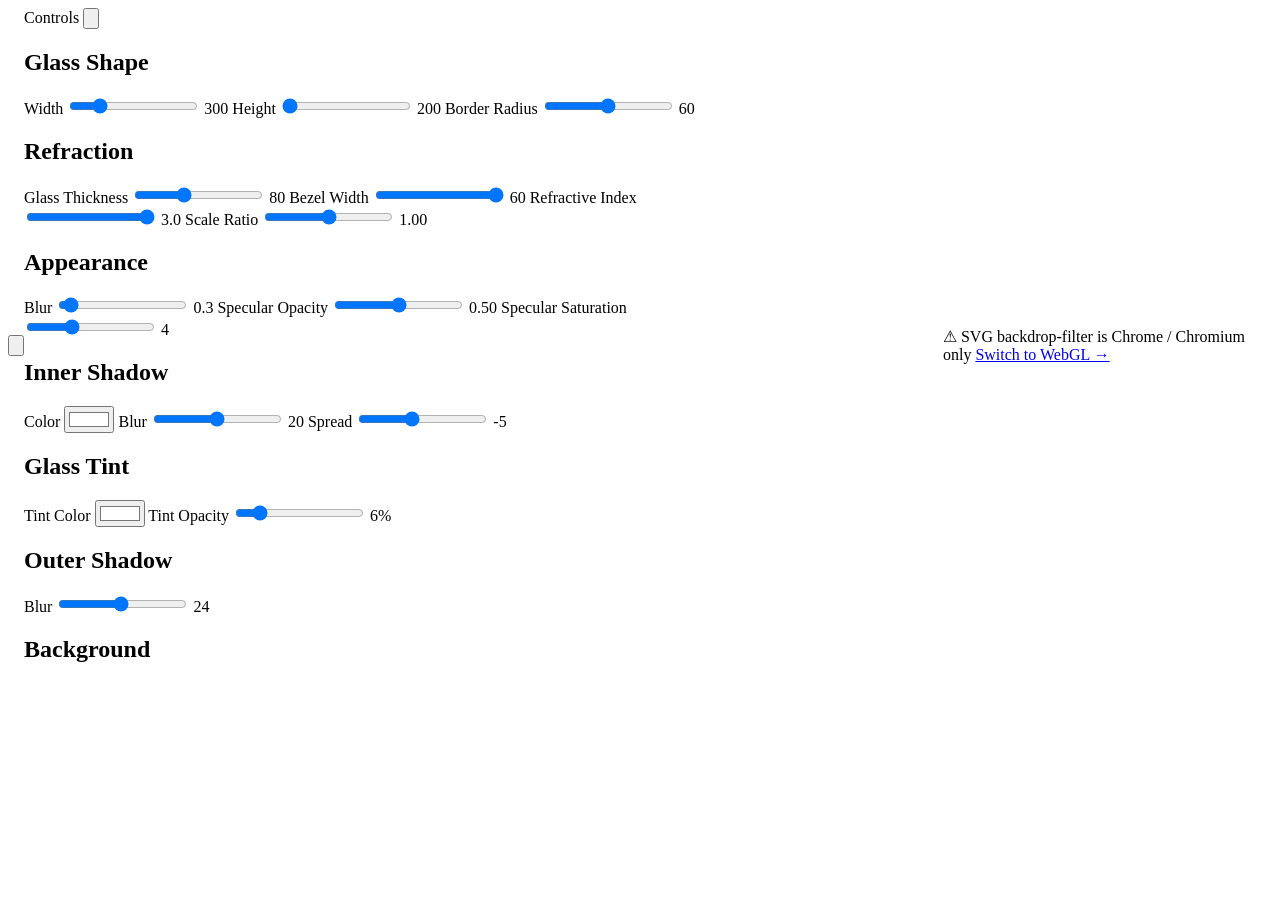
==== liquid-glass.html @ cb6c26cd "first commit" ====
<!doctype html>
<html lang="en">

<head>
    <meta charset="UTF-8" />
    <meta name="viewport" content="width=device-width, initial-scale=1, maximum-scale=1, user-scalable=no" />
    <title>Liquid Glass For the Web</title>
    <link rel="stylesheet" href="./index.css" />
    <style>
        body {
            display: flex;
            align-items: center;
            justify-content: center;
            font-weight: 300;
            position: relative;
        }
    </style>
</head>

<body>
    <button class="panel-toggle" id="panel-toggle" aria-label="Toggle controls">
        <svg xmlns="http://www.w3.org/2000/svg" viewBox="0 0 24 24" fill="none" stroke="currentColor" stroke-width="2"
            stroke-linecap="round" stroke-linejoin="round">
            <line x1="4" y1="21" x2="4" y2="14" />
            <line x1="4" y1="10" x2="4" y2="3" />
            <line x1="12" y1="21" x2="12" y2="12" />
            <line x1="12" y1="8" x2="12" y2="3" />
            <line x1="20" y1="21" x2="20" y2="16" />
            <line x1="20" y1="12" x2="20" y2="3" />
            <line x1="1" y1="14" x2="7" y2="14" />
            <line x1="9" y1="8" x2="15" y2="8" />
            <line x1="17" y1="16" x2="23" y2="16" />
        </svg>
    </button>

    <div id="controls">
        <div class="controls-header">
            <span class="controls-title">Controls</span>
            <button class="close-btn" id="panel-close" aria-label="Close">
                <svg viewBox="0 0 24 24" fill="none" stroke="currentColor" stroke-width="2.5" stroke-linecap="round">
                    <line x1="6" y1="6" x2="18" y2="18" />
                    <line x1="18" y1="6" x2="6" y2="18" />
                </svg>
            </button>
        </div>
        <div class="controls-scroll">
            <h2>Glass Shape</h2>
            <label>Width
                <input type="range" id="glass-width" min="200" max="700" value="300" />
                <span class="value-display" id="glass-width-val">300</span>
            </label>
            <label>Height
                <input type="range" id="glass-height" min="200" max="800" value="200" />
                <span class="value-display" id="glass-height-val">200</span>
            </label>
            <label>Border Radius
                <input type="range" id="border-radius" min="20" max="100" value="60" />
                <span class="value-display" id="border-radius-val">60</span>
            </label>
            <label style="display: none">Shape:
                <select id="surface-fn">
                    <option value="convex_squircle" selected>
                        Convex Squircle
                    </option>
                    <option value="lip">Lip</option>
                </select>
            </label>

            <h2>Refraction</h2>
            <label>Glass Thickness
                <input type="range" id="glass-thickness" min="10" max="200" value="80" />
                <span class="value-display" id="glass-thickness-val">80</span>
            </label>
            <label>Bezel Width
                <input type="range" id="bezel-width" min="2" max="60" value="60" />
                <span class="value-display" id="bezel-width-val">60</span>
            </label>
            <label>Refractive Index
                <input type="range" id="refractive-index" min="1.0" max="3.0" step="0.05" value="3.0" />
                <span class="value-display" id="refractive-index-val">3.0</span>
            </label>
            <label>Scale Ratio
                <input type="range" id="scale-ratio" min="0.0" max="2.0" step="0.05" value="1.0" />
                <span class="value-display" id="scale-ratio-val">1.00</span>
            </label>

            <h2>Appearance</h2>
            <label>Blur
                <input type="range" id="blur-amount" min="0" max="8" step="0.1" value="0.3" />
                <span class="value-display" id="blur-amount-val">0.3</span>
            </label>
            <label>Specular Opacity
                <input type="range" id="specular-opacity" min="0" max="1" step="0.05" value="0.5" />
                <span class="value-display" id="specular-opacity-val">0.50</span>
            </label>
            <label>Specular Saturation
                <input type="range" id="specular-saturation" min="0" max="12" step="1" value="4" />
                <span class="value-display" id="specular-saturation-val">4</span>
            </label>

            <h2>Inner Shadow</h2>
            <label>Color
                <input type="color" id="shadow-color" value="#ffffff" />
            </label>
            <label>Blur
                <input type="range" id="shadow-blur" min="0" max="40" value="20" />
                <span class="value-display" id="shadow-blur-val">20</span>
            </label>
            <label>Spread
                <input type="range" id="shadow-spread" min="-15" max="10" value="-5" />
                <span class="value-display" id="shadow-spread-val">-5</span>
            </label>

            <h2>Glass Tint</h2>
            <label>Tint Color
                <input type="color" id="tint-color" value="#ffffff" />
            </label>
            <label>Tint Opacity
                <input type="range" id="tint-opacity" min="0" max="40" step="1" value="6" />
                <span class="value-display" id="tint-opacity-val">6%</span>
            </label>

            <h2>Outer Shadow</h2>
            <label>Blur
                <input type="range" id="outer-shadow-blur" min="0" max="50" value="24" />
                <span class="value-display" id="outer-shadow-blur-val">24</span>
            </label>

            <h2>Background</h2>
            <div id="bg-picker"></div>
        </div>
    </div>

    <div class="glassDiv" id="glass"></div>

    <div class="bottom-bar">
        <span class="bottom-note">⚠ SVG backdrop-filter is Chrome / Chromium only</span>
        <a class="switch-btn" href="./webgl.html">Switch to WebGL →</a>
    </div>

    <svg xmlns="http://www.w3.org/2000/svg" width="0" height="0" style="position: absolute; overflow: hidden"
        color-interpolation-filters="sRGB">
        <defs id="svg-defs"></defs>
    </svg>

    <script>
        (function () {
            var panel = document.getElementById('controls');
            var toggle = document.getElementById('panel-toggle');
            var close = document.getElementById('panel-close');
            toggle.addEventListener('click', function () {
                panel.classList.add('open');
                toggle.classList.add('hidden');
            });
            close.addEventListener('click', function () {
                panel.classList.remove('open');
                toggle.classList.remove('hidden');
            });
        })();
    </script>

    <script>
        const SURFACE_FNS = {
            convex_squircle: (x) => Math.pow(1 - Math.pow(1 - x, 4), 0.25),
            convex_circle: (x) => Math.sqrt(1 - (1 - x) * (1 - x)),
            concave: (x) => 1 - Math.sqrt(1 - (1 - x) * (1 - x)),
            lip: (x) => {
                const convex = Math.pow(1 - Math.pow(1 - Math.min(x * 2, 1), 4), 0.25);
                const concave = 1 - Math.sqrt(1 - (1 - x) * (1 - x)) + 0.1;
                const t = 6 * x ** 5 - 15 * x ** 4 + 10 * x ** 3;
                return convex * (1 - t) + concave * t;
            },
        };

        function calculateRefractionProfile(glassThickness, bezelWidth, heightFn, ior, samples) {
            samples = samples || 128;
            const eta = 1 / ior;
            function refract(nx, ny) {
                const dot = ny;
                const k = 1 - eta * eta * (1 - dot * dot);
                if (k < 0) return null;
                const sq = Math.sqrt(k);
                return [-(eta * dot + sq) * nx, eta - (eta * dot + sq) * ny];
            }
            const profile = new Float64Array(samples);
            for (let i = 0; i < samples; i++) {
                const x = i / samples;
                const y = heightFn(x);
                const dx = x < 1 ? 0.0001 : -0.0001;
                const y2 = heightFn(x + dx);
                const deriv = (y2 - y) / dx;
                const mag = Math.sqrt(deriv * deriv + 1);
                const ref = refract(-deriv / mag, -1 / mag);
                if (!ref) {
                    profile[i] = 0;
                    continue;
                }
                profile[i] = ref[0] * ((y * bezelWidth + glassThickness) / ref[1]);
            }
            return profile;
        }

        function generateDisplacementMap(w, h, radius, bezelWidth, profile, maxDisp) {
            const c = document.createElement('canvas');
            c.width = w;
            c.height = h;
            const ctx = c.getContext('2d');
            const img = ctx.createImageData(w, h);
            const d = img.data;
            for (let i = 0; i < d.length; i += 4) {
                d[i] = 128;
                d[i + 1] = 128;
                d[i + 2] = 0;
                d[i + 3] = 255;
            }

            const r = radius,
                rSq = r * r,
                r1Sq = (r + 1) ** 2;
            const rBSq = Math.max(r - bezelWidth, 0) ** 2;
            const wB = w - r * 2,
                hB = h - r * 2,
                S = profile.length;

            for (let y1 = 0; y1 < h; y1++) {
                for (let x1 = 0; x1 < w; x1++) {
                    const x = x1 < r ? x1 - r : x1 >= w - r ? x1 - r - wB : 0;
                    const y = y1 < r ? y1 - r : y1 >= h - r ? y1 - r - hB : 0;
                    const dSq = x * x + y * y;
                    if (dSq > r1Sq || dSq < rBSq) continue;
                    const dist = Math.sqrt(dSq);
                    const fromSide = r - dist;
                    const op = dSq < rSq ? 1 : 1 - (dist - Math.sqrt(rSq)) / (Math.sqrt(r1Sq) - Math.sqrt(rSq));
                    if (op <= 0 || dist === 0) continue;
                    const cos = x / dist,
                        sin = y / dist;
                    const bi = Math.min(((fromSide / bezelWidth) * S) | 0, S - 1);
                    const disp = profile[bi] || 0;
                    const dX = (-cos * disp) / maxDisp,
                        dY = (-sin * disp) / maxDisp;
                    const idx = (y1 * w + x1) * 4;
                    d[idx] = (128 + dX * 127 * op + 0.5) | 0;
                    d[idx + 1] = (128 + dY * 127 * op + 0.5) | 0;
                }
            }
            ctx.putImageData(img, 0, 0);
            return c.toDataURL();
        }

        function generateSpecularMap(w, h, radius, bezelWidth, angle) {
            angle = angle != null ? angle : Math.PI / 3;
            const c = document.createElement('canvas');
            c.width = w;
            c.height = h;
            const ctx = c.getContext('2d');
            const img = ctx.createImageData(w, h);
            const d = img.data;
            d.fill(0);

            const r = radius,
                rSq = r * r,
                r1Sq = (r + 1) ** 2;
            const rBSq = Math.max(r - bezelWidth, 0) ** 2;
            const wB = w - r * 2,
                hB = h - r * 2;
            const sv = [Math.cos(angle), Math.sin(angle)];

            for (let y1 = 0; y1 < h; y1++) {
                for (let x1 = 0; x1 < w; x1++) {
                    const x = x1 < r ? x1 - r : x1 >= w - r ? x1 - r - wB : 0;
                    const y = y1 < r ? y1 - r : y1 >= h - r ? y1 - r - hB : 0;
                    const dSq = x * x + y * y;
                    if (dSq > r1Sq || dSq < rBSq) continue;
                    const dist = Math.sqrt(dSq);
                    const fromSide = r - dist;
                    const op = dSq < rSq ? 1 : 1 - (dist - Math.sqrt(rSq)) / (Math.sqrt(r1Sq) - Math.sqrt(rSq));
                    if (op <= 0 || dist === 0) continue;
                    const cos = x / dist,
                        sin = -y / dist;
                    const dot = Math.abs(cos * sv[0] + sin * sv[1]);
                    const edge = Math.sqrt(Math.max(0, 1 - (1 - fromSide) ** 2));
                    const coeff = dot * edge;
                    const col = (255 * coeff) | 0;
                    const alpha = (col * coeff * op) | 0;
                    const idx = (y1 * w + x1) * 4;
                    d[idx] = col;
                    d[idx + 1] = col;
                    d[idx + 2] = col;
                    d[idx + 3] = alpha;
                }
            }
            ctx.putImageData(img, 0, 0);
            return c.toDataURL();
        }

        const glass = document.getElementById('glass');

        function rebuildFilter() {
            const w = glass.offsetWidth,
                h = glass.offsetHeight;
            if (w < 2 || h < 2) return;

            const surfaceKey = document.getElementById('surface-fn').value;
            const glassThick = +document.getElementById('glass-thickness').value;
            const bezelW = +document.getElementById('bezel-width').value;
            const ior = +document.getElementById('refractive-index').value;
            const scaleRatio = +document.getElementById('scale-ratio').value;
            const blurAmt = +document.getElementById('blur-amount').value;
            const specOpacity = +document.getElementById('specular-opacity').value;
            const specSat = +document.getElementById('specular-saturation').value;
            const radius = +document.getElementById('border-radius').value;

            const heightFn = SURFACE_FNS[surfaceKey];
            const clampedBezel = Math.min(bezelW, radius - 1, Math.min(w, h) / 2 - 1);

            const profile = calculateRefractionProfile(glassThick, clampedBezel, heightFn, ior, 128);
            const maxDisp = Math.max(...Array.from(profile).map(Math.abs)) || 1;
            const dispUrl = generateDisplacementMap(w, h, radius, clampedBezel, profile, maxDisp);
            const specUrl = generateSpecularMap(w, h, radius, clampedBezel * 2.5);
            const scale = maxDisp * scaleRatio;

            document.getElementById('svg-defs').innerHTML = `
        <filter id="liquid-glass-filter" x="0%" y="0%" width="100%" height="100%">
            <feGaussianBlur in="SourceGraphic" stdDeviation="${blurAmt}" result="blurred_source" />
            <feImage href="${dispUrl}" x="0" y="0" width="${w}" height="${h}" result="disp_map" />
            <feDisplacementMap in="blurred_source" in2="disp_map"
                scale="${scale}" xChannelSelector="R" yChannelSelector="G"
                result="displaced" />
            <feColorMatrix in="displaced" type="saturate" values="${specSat}" result="displaced_sat" />
            <feImage href="${specUrl}" x="0" y="0" width="${w}" height="${h}" result="spec_layer" />
            <feComposite in="displaced_sat" in2="spec_layer" operator="in" result="spec_masked" />
            <feComponentTransfer in="spec_layer" result="spec_faded">
                <feFuncA type="linear" slope="${specOpacity}" />
            </feComponentTransfer>
            <feBlend in="spec_masked" in2="displaced" mode="normal" result="with_sat" />
            <feBlend in="spec_faded" in2="with_sat" mode="normal" />
        </filter>
    `;
        }

        function hexToRgb(hex) {
            const r = parseInt(hex.slice(1, 3), 16);
            const g = parseInt(hex.slice(3, 5), 16);
            const b = parseInt(hex.slice(5, 7), 16);
            return `${r}, ${g}, ${b}`;
        }

        function updateCSS() {
            const root = document.documentElement.style;
            const gs = glass.style;

            const w = +document.getElementById('glass-width').value;
            const h = +document.getElementById('glass-height').value;
            const br = +document.getElementById('border-radius').value;
            gs.width = w + 'px';
            gs.height = h + 'px';
            root.setProperty('--glass-radius', br + 'px');

            const shColor = document.getElementById('shadow-color').value;
            const shBlur = +document.getElementById('shadow-blur').value;
            const shSpread = +document.getElementById('shadow-spread').value;
            root.setProperty('--shadow-color', shColor);
            root.setProperty('--shadow-blur', shBlur + 'px');
            root.setProperty('--shadow-spread', shSpread + 'px');

            const tintColor = document.getElementById('tint-color').value;
            const tintOp = +document.getElementById('tint-opacity').value;
            root.setProperty('--tint-color', hexToRgb(tintColor));
            root.setProperty('--tint-opacity', (tintOp / 100).toFixed(3));

            const outerBlur = +document.getElementById('outer-shadow-blur').value;
            root.setProperty('--outer-shadow-blur', outerBlur + 'px');
        }

        const FILTER_CTRLS = [
            ['glass-thickness', (v) => Math.round(v)],
            ['bezel-width', (v) => Math.round(v)],
            ['refractive-index', (v) => (+v).toFixed(2)],
            ['scale-ratio', (v) => (+v).toFixed(2)],
            ['blur-amount', (v) => (+v).toFixed(1)],
            ['specular-opacity', (v) => (+v).toFixed(2)],
            ['specular-saturation', (v) => Math.round(v)],
        ];

        const CSS_CTRLS = [
            ['glass-width', (v) => Math.round(v)],
            ['glass-height', (v) => Math.round(v)],
            ['border-radius', (v) => Math.round(v)],
            ['shadow-blur', (v) => Math.round(v)],
            ['shadow-spread', (v) => Math.round(v)],
            ['tint-opacity', (v) => Math.round(v) + '%'],
            ['outer-shadow-blur', (v) => Math.round(v)],
        ];

        const REBUILD_ON_CSS = new Set(['glass-width', 'glass-height', 'border-radius']);

        let timer;
        function scheduleRebuild() {
            clearTimeout(timer);
            timer = setTimeout(rebuildFilter, 30);
        }

        FILTER_CTRLS.forEach(([id, fmt]) => {
            const el = document.getElementById(id);
            el.addEventListener('input', () => {
                document.getElementById(id + '-val').textContent = fmt(el.value);
                scheduleRebuild();
            });
        });

        CSS_CTRLS.forEach(([id, fmt]) => {
            const el = document.getElementById(id);
            el.addEventListener('input', () => {
                const valEl = document.getElementById(id + '-val');
                if (valEl) valEl.textContent = fmt(el.value);
                updateCSS();
                if (REBUILD_ON_CSS.has(id)) scheduleRebuild();
            });
        });

        ['shadow-color', 'tint-color'].forEach((id) => {
            document.getElementById(id).addEventListener('input', updateCSS);
        });

        document.getElementById('surface-fn').addEventListener('change', scheduleRebuild);

        window.addEventListener('DOMContentLoaded', () => {
            updateCSS();
            requestAnimationFrame(() => requestAnimationFrame(rebuildFilter));
        });
        window.addEventListener('resize', () => {
            clearTimeout(timer);
            timer = setTimeout(rebuildFilter, 150);
        });

        glass.style.left = innerWidth / 2 - 150 + 'px';
        glass.style.top = innerHeight / 2 - 100 + 'px';

        (function () {
            let sx, sy;
            glass.addEventListener('pointerdown', (e) => {
                e.preventDefault();
                sx = e.clientX;
                sy = e.clientY;
                document.addEventListener('pointermove', onMove);
                document.addEventListener('pointerup', () => document.removeEventListener('pointermove', onMove), { once: true });
            });
            function onMove(e) {
                e.preventDefault();
                glass.style.left = glass.offsetLeft + e.clientX - sx + 'px';
                glass.style.top = glass.offsetTop + e.clientY - sy + 'px';
                sx = e.clientX;
                sy = e.clientY;
            }
        })();
    </script>

    <script src="./bg-picker.js"></script>
    <script>
        BgPicker.init({
            defaultUrl: 'https://images.unsplash.com/photo-1618221195710-dd6b41faaea6?q=80&w=2000&auto=format&fit=crop',
            onApply: function (url) {
                document.body.style.background = "url('" + url + "') center/cover no-repeat";
            },
        });
    </script>
</body>

</html>
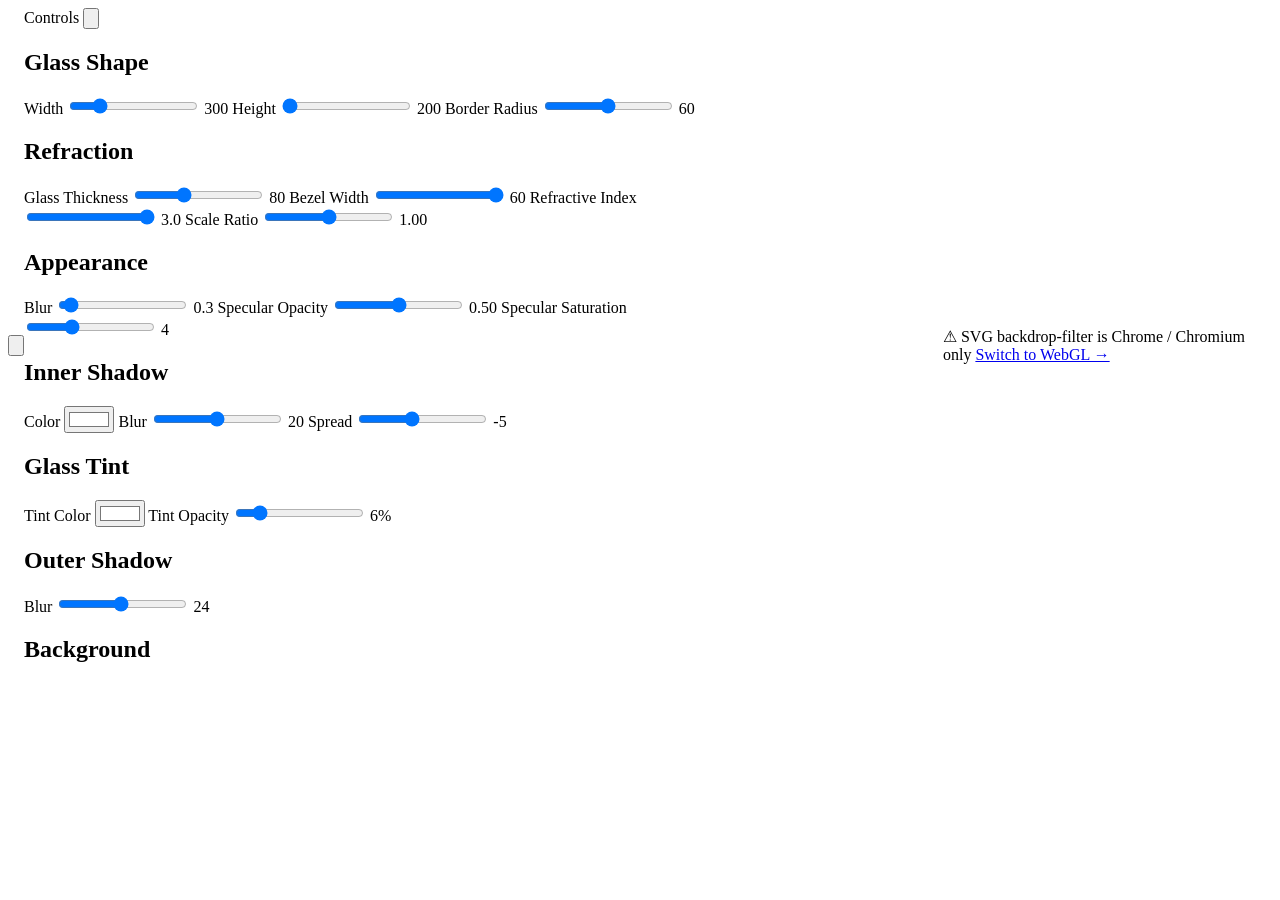
==== commit 4f7c225d: "Install Vercel Web Analytics ## Vercel Web Analytics Implementation  Successfully configured Vercel " ====
--- a/liquid-glass.html
+++ b/liquid-glass.html
@@ -15,6 +15,11 @@
             position: relative;
         }
     </style>
+    <script>
+        window.va = window.va || function () { (window.vaq = window.vaq || []).push(arguments); };
+    </script>
+    <script defer src="/_vercel/insights/script.js"></script>
+    <script defer src="/_vercel/speed-insights/script.js"></script>
 </head>
 
 <body>
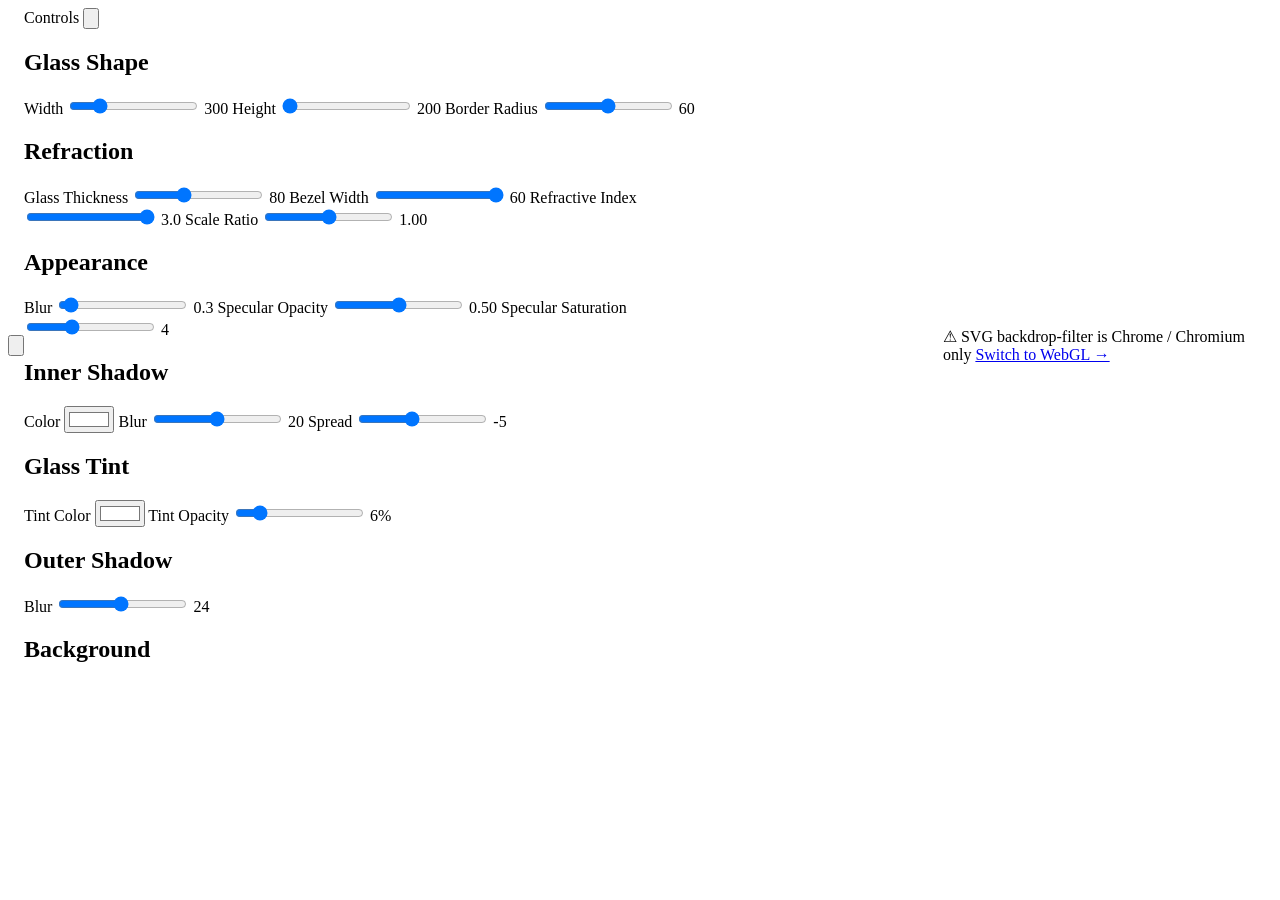
==== commit fe9840ee: "Install and configure Vercel Speed Insights # Vercel Speed Insights Configuration  ## Summary Succes" ====
--- a/liquid-glass.html
+++ b/liquid-glass.html
@@ -6,6 +6,14 @@
     <meta name="viewport" content="width=device-width, initial-scale=1, maximum-scale=1, user-scalable=no" />
     <title>Liquid Glass For the Web</title>
     <link rel="stylesheet" href="./index.css" />
+    <script>
+        window.va = window.va || function () { (window.vaq = window.vaq || []).push(arguments); };
+    </script>
+    <script defer src="/_vercel/insights/script.js"></script>
+    <script>
+        window.si = window.si || function () { (window.siq = window.siq || []).push(arguments); };
+    </script>
+    <script defer src="/_vercel/speed-insights/script.js"></script>
     <style>
         body {
             display: flex;
@@ -15,11 +23,6 @@
             position: relative;
         }
     </style>
-    <script>
-        window.va = window.va || function () { (window.vaq = window.vaq || []).push(arguments); };
-    </script>
-    <script defer src="/_vercel/insights/script.js"></script>
-    <script defer src="/_vercel/speed-insights/script.js"></script>
 </head>
 
 <body>
